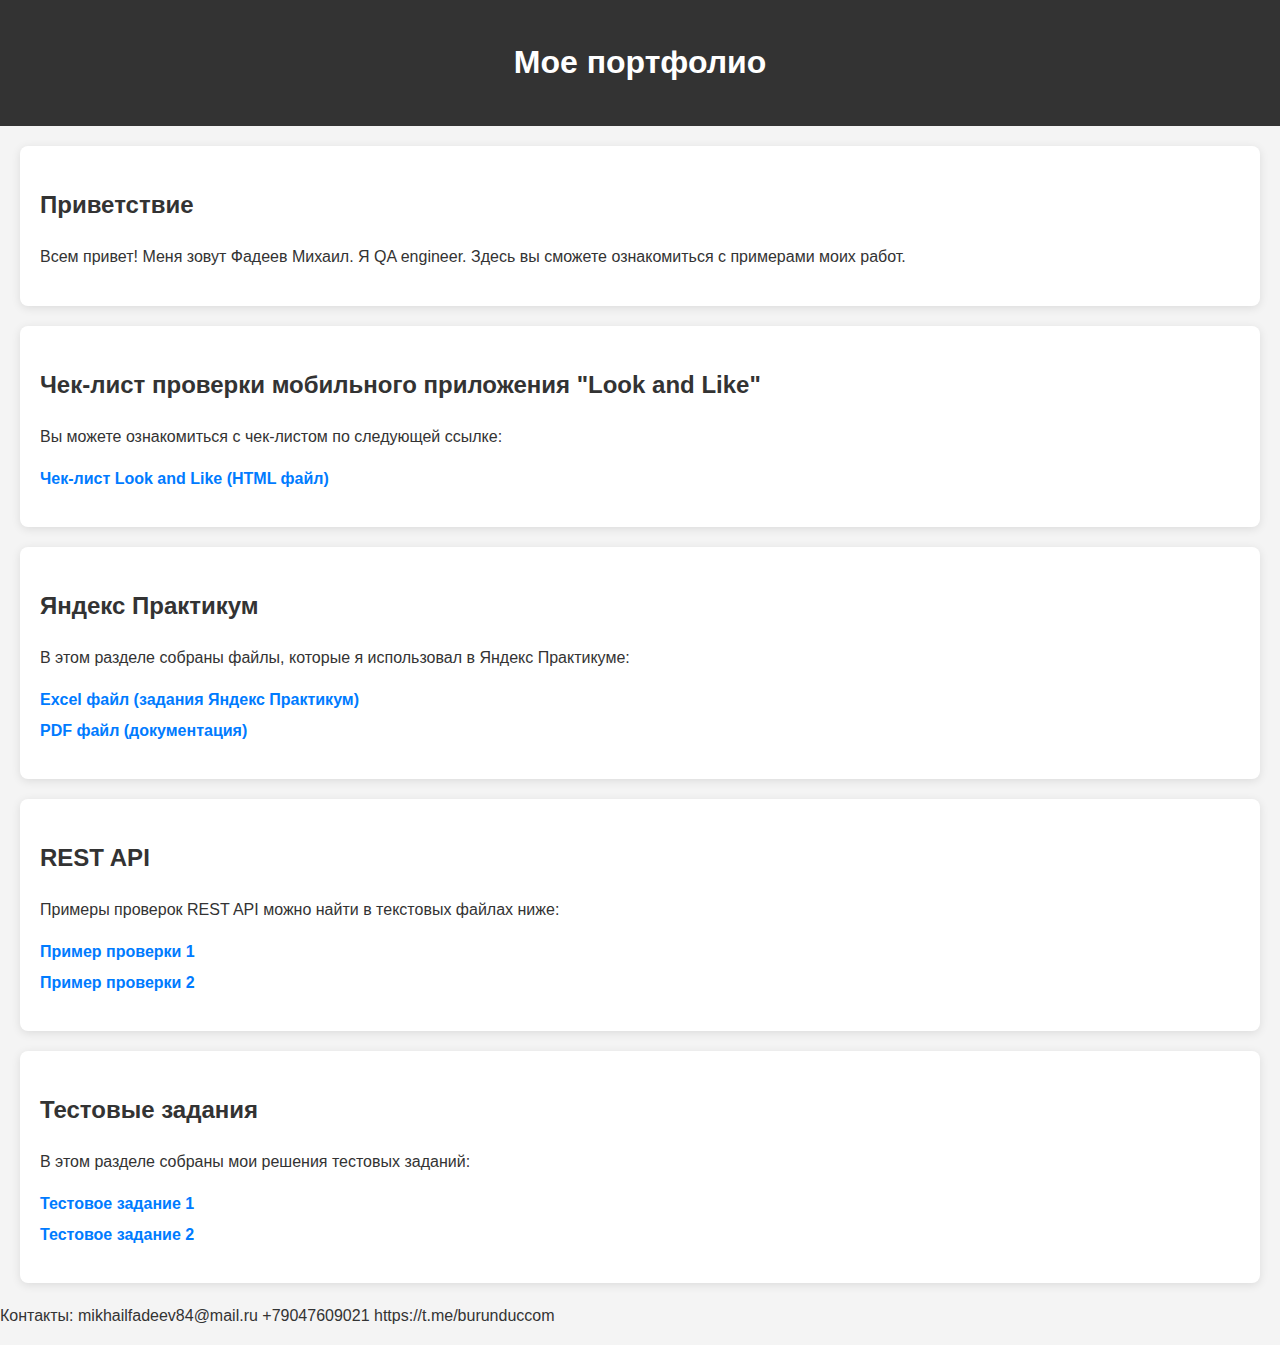
==== index.html @ b0eea6d4 "Обновлены ссылки и добавлены файлы" ====
<!DOCTYPE html>
<html lang="ru">
<head>
    <meta charset="UTF-8">
    <meta name="viewport" content="width=device-width, initial-scale=1.0">
    <title>Мое портфолио</title>
    <style>
        body {
            font-family: Arial, sans-serif;
            line-height: 1.6;
            margin: 0;
            padding: 0;
            background-color: #f4f4f4;
            color: #333;
        }

        header {
            background-color: #333;
            color: white;
            text-align: center;
            padding: 1rem;
        }

        section {
            padding: 20px;
            margin: 20px;
            background-color: white;
            border-radius: 8px;
            box-shadow: 0 2px 10px rgba(0, 0, 0, 0.1);
        }

        h2 {
            color: #333;
        }

        a {
            color: #007bff;
            text-decoration: none;
        }

        a:hover {
            text-decoration: underline;
        }

        .file-list {
            list-style-type: none;
            padding-left: 0;
        }

        .file-list li {
            margin: 5px 0;
        }

        .file-list li a {
            font-weight: bold;
        }
    </style>
</head>
<body>

    <header>
        <h1>Мое портфолио</h1>
    </header>

    <section>
        <h2>Приветствие</h2>
        <p>Всем привет! Меня зовут Фадеев Михаил. Я QA engineer. Здесь вы сможете ознакомиться с примерами моих работ.</p>
    </section>

    <section>
        <h2>Чек-лист проверки мобильного приложения "Look and Like"</h2>
        <p>Вы можете ознакомиться с чек-листом по следующей ссылке:</p>
        <ul class="file-list">
            <!-- Убедитесь, что файл "checklist_look_and_like.html" находится в корне репозитория -->
            <li><a href="checklist_look_and_like.html" target="_blank">Чек-лист Look and Like (HTML файл)</a></li>
        </ul>
    </section>

    <section>
        <h2>Яндекс Практикум</h2>
        <p>В этом разделе собраны файлы, которые я использовал в Яндекс Практикуме:</p>
        <ul class="file-list">
            <!-- Файлы Яндекс Практикума в папке "praktikum" -->
            <li><a href="praktikum/praktikum_file.xlsx" target="_blank">Excel файл (задания Яндекс Практикум)</a></li>
            <li><a href="praktikum/praktikum_file.pdf" target="_blank">PDF файл (документация)</a></li>
        </ul>
    </section>

    <section>
        <h2>REST API</h2>
        <p>Примеры проверок REST API можно найти в текстовых файлах ниже:</p>
        <ul class="file-list">
            <!-- Примеры REST API в папке "rest_api" -->
            <li><a href="rest_api/rest_api_example_1.txt" target="_blank">Пример проверки 1</a></li>
            <li><a href="rest_api/rest_api_example_2.txt" target="_blank">Пример проверки 2</a></li>
        </ul>
    </section>

    <section>
        <h2>Тестовые задания</h2>
        <p>В этом разделе собраны мои решения тестовых заданий:</p>
        <ul class="file-list">
            <!-- Тестовые задания в папке "test_tasks" -->
            <li><a href="test_tasks/test_task_1.txt" target="_blank">Тестовое задание 1</a></li>
            <li><a href="test_tasks/test_task_2.txt" target="_blank">Тестовое задание 2</a></li>
        </ul>
    </section>
    
    <footer>
        <p>Контакты: 
        mikhailfadeev84@mail.ru
        +79047609021
        https://t.me/burunduccom
        </p>
    </footer>
</body>
</html>
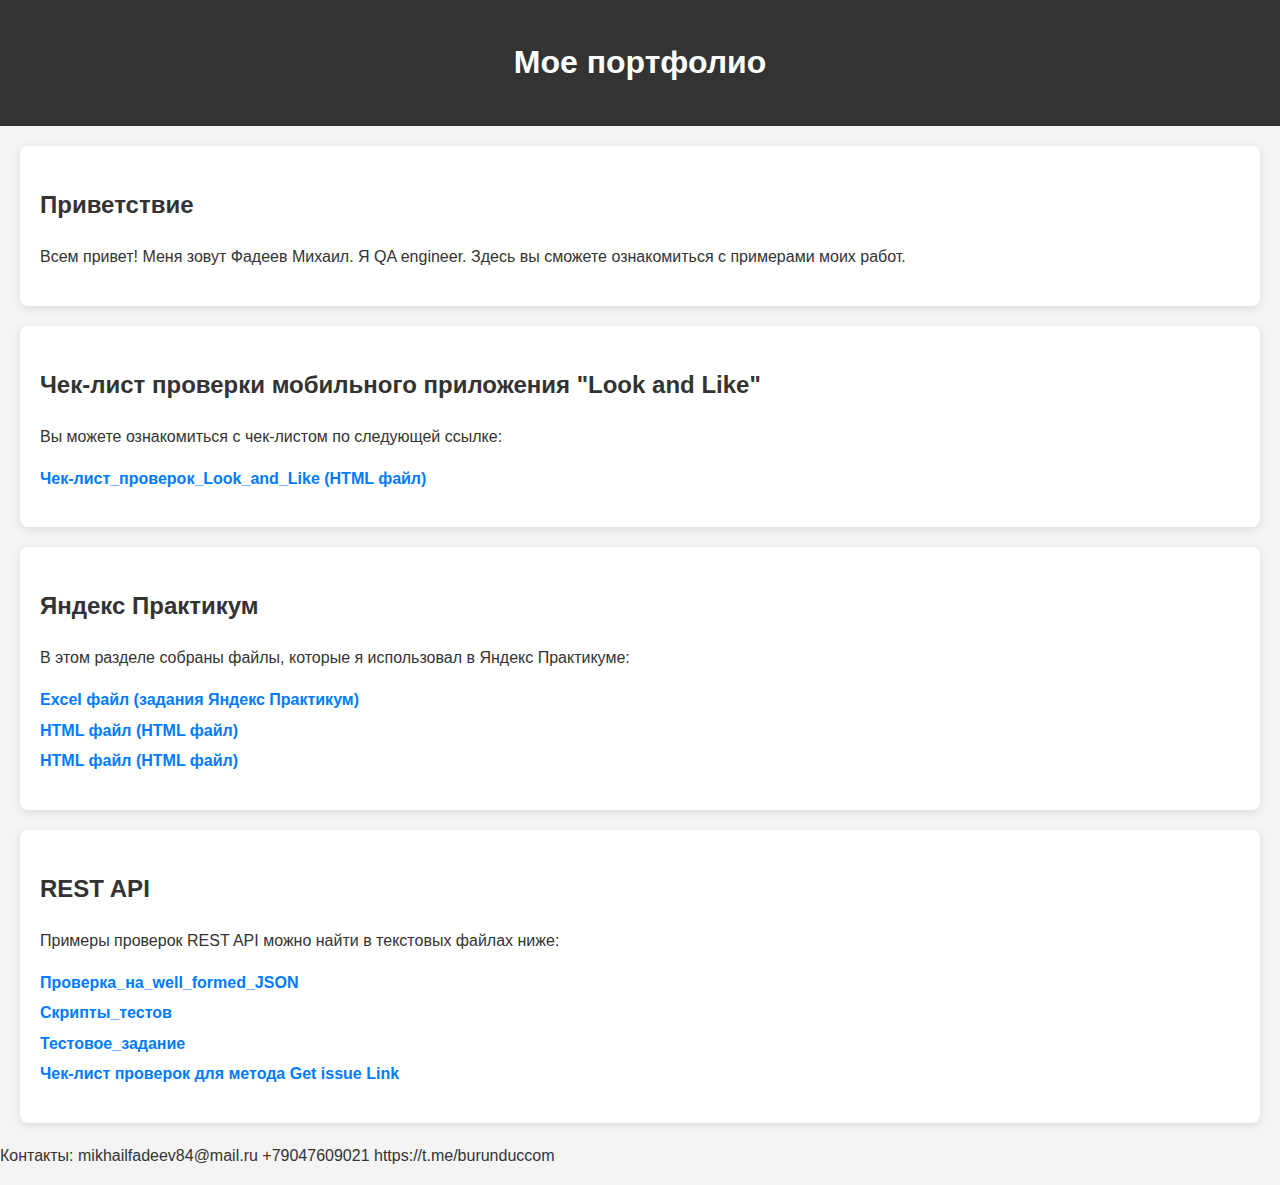
==== commit 0eb38f51: "Обновлены ссылки и добавлены файлы" ====
--- a/index.html
+++ b/index.html
@@ -71,8 +71,7 @@
         <h2>Чек-лист проверки мобильного приложения "Look and Like"</h2>
         <p>Вы можете ознакомиться с чек-листом по следующей ссылке:</p>
         <ul class="file-list">
-            <!-- Убедитесь, что файл "checklist_look_and_like.html" находится в корне репозитория -->
-            <li><a href="checklist_look_and_like.html" target="_blank">Чек-лист Look and Like (HTML файл)</a></li>
+            <li><a href="Чек-лист_проверок_Look_and_Like.html" target="_blank">Чек-лист_проверок_Look_and_Like (HTML файл)</a></li>
         </ul>
     </section>
 
@@ -81,8 +80,9 @@
         <p>В этом разделе собраны файлы, которые я использовал в Яндекс Практикуме:</p>
         <ul class="file-list">
             <!-- Файлы Яндекс Практикума в папке "praktikum" -->
-            <li><a href="praktikum/praktikum_file.xlsx" target="_blank">Excel файл (задания Яндекс Практикум)</a></li>
-            <li><a href="praktikum/praktikum_file.pdf" target="_blank">PDF файл (документация)</a></li>
+            <li><a href="praktikum/Фадеев_Михаил_диплом.xlsx" target="_blank">Excel файл (задания Яндекс Практикум)</a></li>
+            <li><a href="praktikum/Mindmap_Яндекс_Маршруты.html" target="_blank">HTML файл (HTML файл)</a></li>
+			<li><a href="praktikum/Блок_схема.html" target="_blank">HTML файл (HTML файл)</a></li>
         </ul>
     </section>
 
@@ -90,22 +90,13 @@
         <h2>REST API</h2>
         <p>Примеры проверок REST API можно найти в текстовых файлах ниже:</p>
         <ul class="file-list">
-            <!-- Примеры REST API в папке "rest_api" -->
-            <li><a href="rest_api/rest_api_example_1.txt" target="_blank">Пример проверки 1</a></li>
-            <li><a href="rest_api/rest_api_example_2.txt" target="_blank">Пример проверки 2</a></li>
+            <li><a href="rest_api/Проверка_на_well_formed_JSON.txt" target="_blank">Проверка_на_well_formed_JSON</a></li>
+            <li><a href="rest_api/Скрипты_тестов.txt" target="_blank">Скрипты_тестов</a></li>
+			<li><a href="rest_api/Тестовое_задание.txt" target="_blank">Тестовое_задание</a></li>
+			<li><a href="rest_api/Чек_лист_проверок_для_метода_Get_issue_Link.txt" target="_blank">Чек-лист проверок для метода Get issue Link</a></li>
         </ul>
     </section>
-
-    <section>
-        <h2>Тестовые задания</h2>
-        <p>В этом разделе собраны мои решения тестовых заданий:</p>
-        <ul class="file-list">
-            <!-- Тестовые задания в папке "test_tasks" -->
-            <li><a href="test_tasks/test_task_1.txt" target="_blank">Тестовое задание 1</a></li>
-            <li><a href="test_tasks/test_task_2.txt" target="_blank">Тестовое задание 2</a></li>
-        </ul>
-    </section>
-    
+ 
     <footer>
         <p>Контакты: 
         mikhailfadeev84@mail.ru
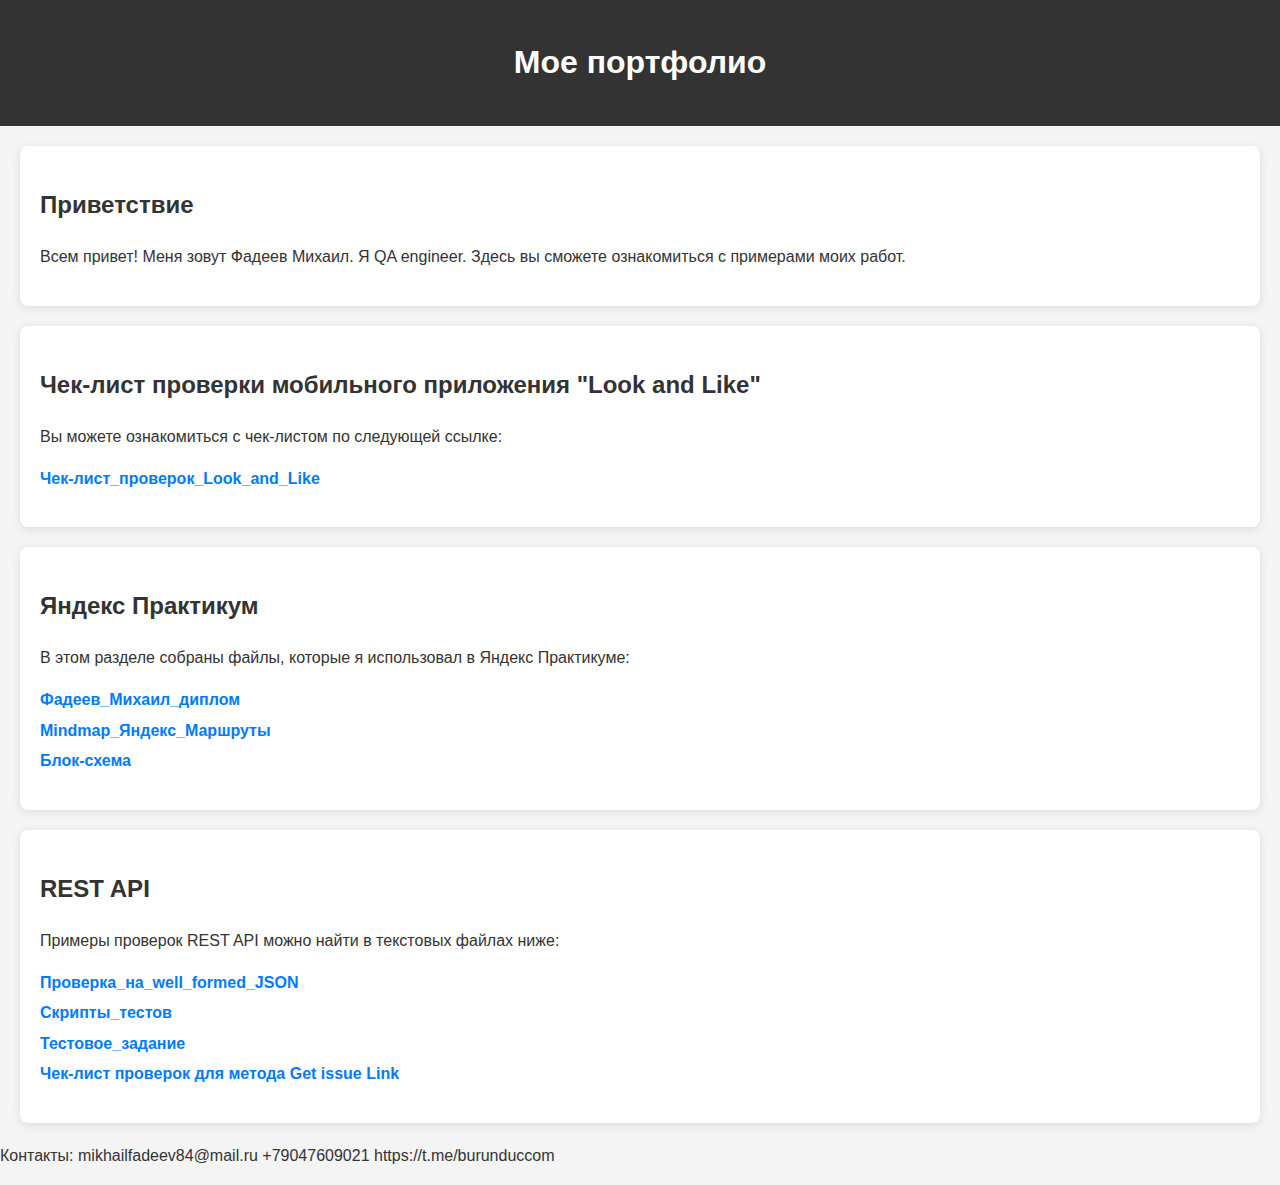
==== commit 4a34a11a: "Обновлены ссылки и добавлены файлы" ====
--- a/index.html
+++ b/index.html
@@ -71,7 +71,7 @@
         <h2>Чек-лист проверки мобильного приложения "Look and Like"</h2>
         <p>Вы можете ознакомиться с чек-листом по следующей ссылке:</p>
         <ul class="file-list">
-            <li><a href="Чек-лист_проверок_Look_and_Like.html" target="_blank">Чек-лист_проверок_Look_and_Like (HTML файл)</a></li>
+            <li><a href="Чек лист проверок Look and Like.html" target="_blank">Чек-лист_проверок_Look_and_Like</a></li>
         </ul>
     </section>
 
@@ -80,9 +80,9 @@
         <p>В этом разделе собраны файлы, которые я использовал в Яндекс Практикуме:</p>
         <ul class="file-list">
             <!-- Файлы Яндекс Практикума в папке "praktikum" -->
-            <li><a href="praktikum/Фадеев_Михаил_диплом.xlsx" target="_blank">Excel файл (задания Яндекс Практикум)</a></li>
-            <li><a href="praktikum/Mindmap_Яндекс_Маршруты.html" target="_blank">HTML файл (HTML файл)</a></li>
-			<li><a href="praktikum/Блок_схема.html" target="_blank">HTML файл (HTML файл)</a></li>
+            <li><a href="praktikum/Фадеев Михаил диплом.xlsx" target="_blank">Фадеев_Михаил_диплом</a></li>
+            <li><a href="praktikum/Mindmap Яндекс Маршруты.html" target="_blank">Mindmap_Яндекс_Маршруты</a></li>
+			<li><a href="praktikum/Блок схема.html" target="_blank">Блок-схема</a></li>
         </ul>
     </section>
 
@@ -90,10 +90,10 @@
         <h2>REST API</h2>
         <p>Примеры проверок REST API можно найти в текстовых файлах ниже:</p>
         <ul class="file-list">
-            <li><a href="rest_api/Проверка_на_well_formed_JSON.txt" target="_blank">Проверка_на_well_formed_JSON</a></li>
-            <li><a href="rest_api/Скрипты_тестов.txt" target="_blank">Скрипты_тестов</a></li>
-			<li><a href="rest_api/Тестовое_задание.txt" target="_blank">Тестовое_задание</a></li>
-			<li><a href="rest_api/Чек_лист_проверок_для_метода_Get_issue_Link.txt" target="_blank">Чек-лист проверок для метода Get issue Link</a></li>
+            <li><a href="rest_api/Проверка на well formed JSON.txt" target="_blank">Проверка_на_well_formed_JSON</a></li>
+            <li><a href="rest_api/Скрипты тестов.txt" target="_blank">Скрипты_тестов</a></li>
+			<li><a href="rest_api/Тестовое задание.txt" target="_blank">Тестовое_задание</a></li>
+			<li><a href="rest_api/Чек лист проверок для метода Get issue Link.txt" target="_blank">Чек-лист проверок для метода Get issue Link</a></li>
         </ul>
     </section>
  
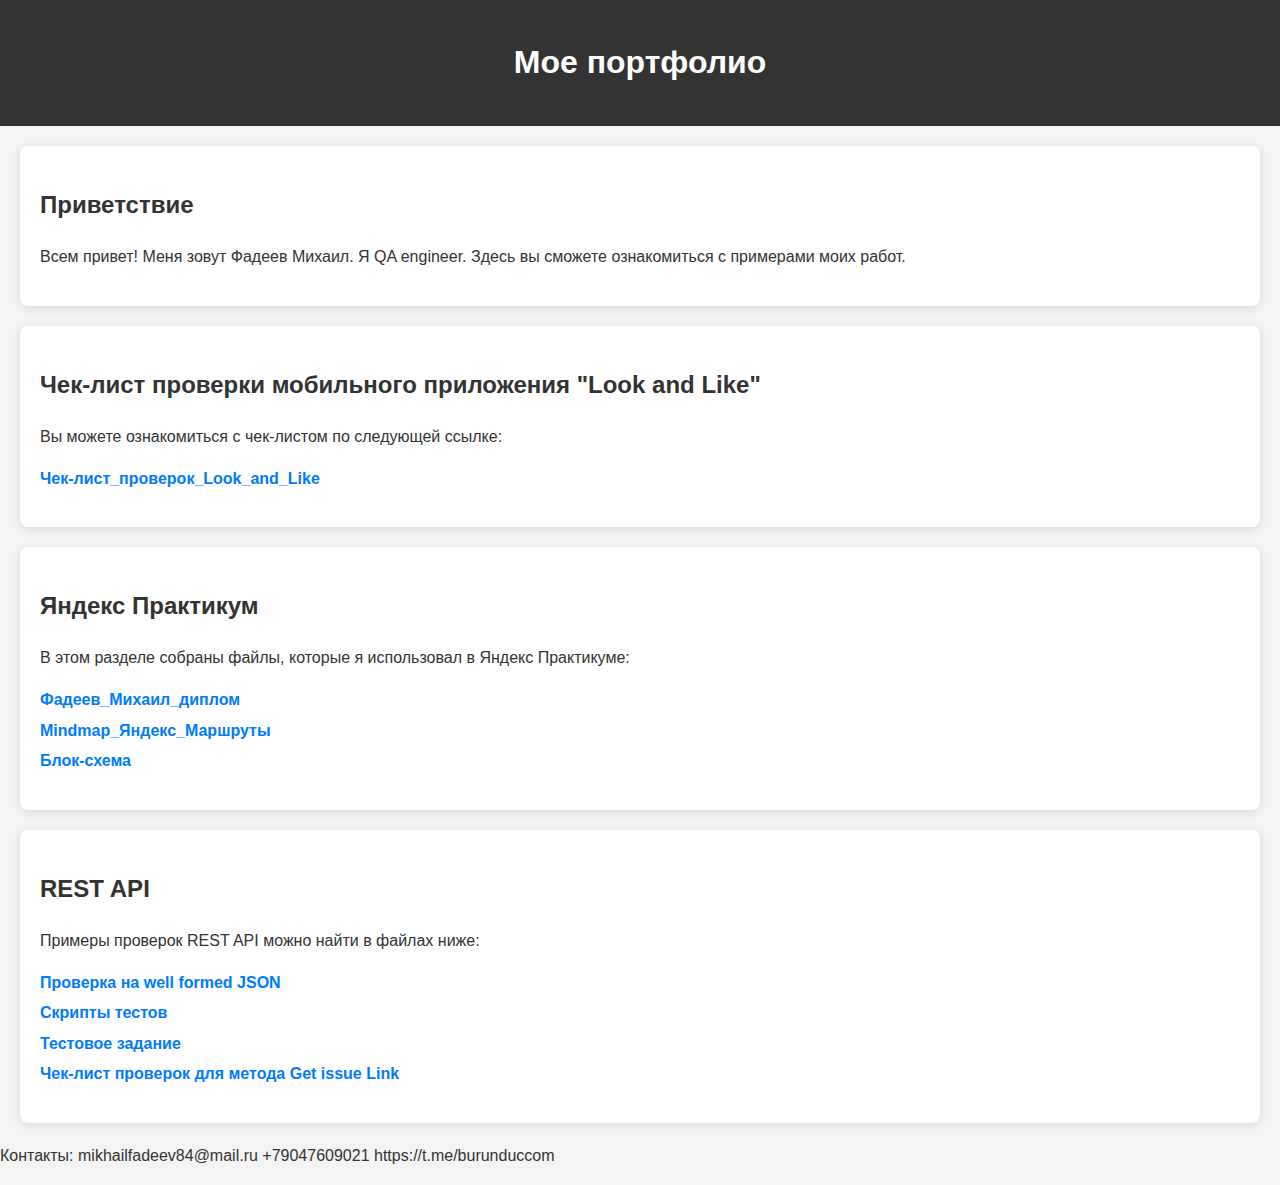
==== commit 8e308645: "Описание изменений" ====
--- a/index.html
+++ b/index.html
@@ -79,7 +79,6 @@
         <h2>Яндекс Практикум</h2>
         <p>В этом разделе собраны файлы, которые я использовал в Яндекс Практикуме:</p>
         <ul class="file-list">
-            <!-- Файлы Яндекс Практикума в папке "praktikum" -->
             <li><a href="praktikum/Фадеев Михаил диплом.xlsx" target="_blank">Фадеев_Михаил_диплом</a></li>
             <li><a href="praktikum/Mindmap Яндекс Маршруты.html" target="_blank">Mindmap_Яндекс_Маршруты</a></li>
 			<li><a href="praktikum/Блок схема.html" target="_blank">Блок-схема</a></li>
@@ -88,12 +87,12 @@
 
     <section>
         <h2>REST API</h2>
-        <p>Примеры проверок REST API можно найти в текстовых файлах ниже:</p>
+        <p>Примеры проверок REST API можно найти в файлах ниже:</p>
         <ul class="file-list">
-            <li><a href="rest_api/Проверка на well formed JSON.txt" target="_blank">Проверка_на_well_formed_JSON</a></li>
-            <li><a href="rest_api/Скрипты тестов.txt" target="_blank">Скрипты_тестов</a></li>
-			<li><a href="rest_api/Тестовое задание.txt" target="_blank">Тестовое_задание</a></li>
-			<li><a href="rest_api/Чек лист проверок для метода Get issue Link.txt" target="_blank">Чек-лист проверок для метода Get issue Link</a></li>
+            <li><a href="rest_api/Проверка на well-formed JSON.pdf" target="_blank">Проверка на well formed JSON</a></li>
+            <li><a href="rest_api/Скрипты тестов.pdf" target="_blank">Скрипты тестов</a></li>
+			<li><a href="rest_api/Тестовое задание.pdf" target="_blank">Тестовое задание</a></li>
+			<li><a href="rest_api/Чек-лист проверок для метода Get issue Link.pdf" target="_blank">Чек-лист проверок для метода Get issue Link</a></li>
         </ul>
     </section>
  
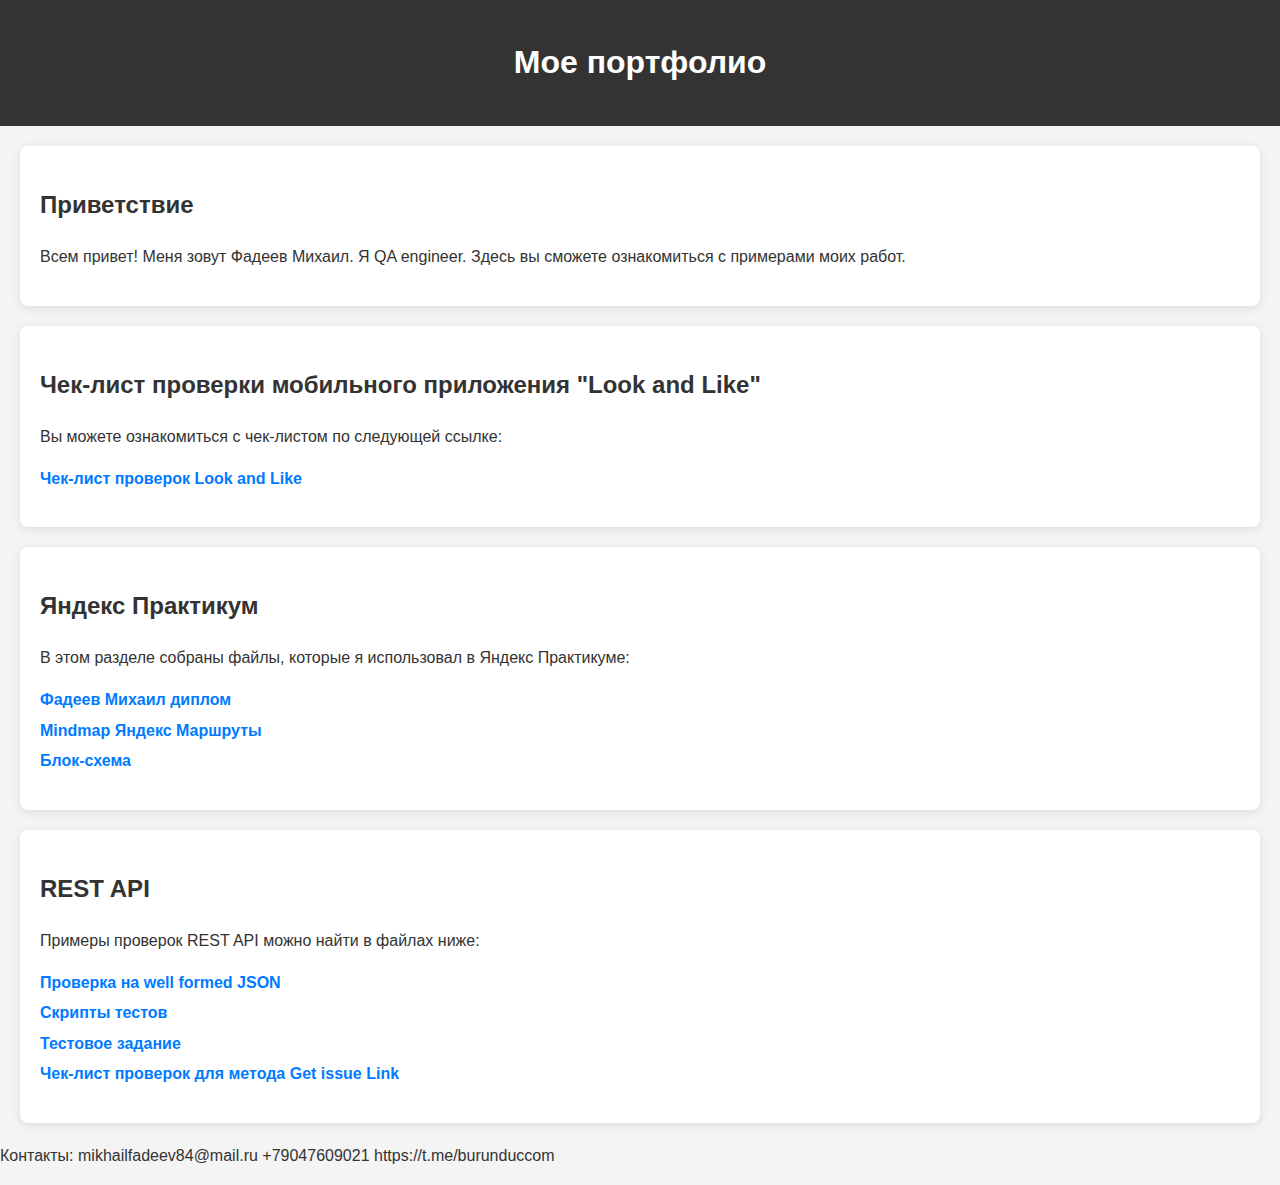
==== commit 1777fdfb: "Описание изменений" ====
--- a/index.html
+++ b/index.html
@@ -71,7 +71,7 @@
         <h2>Чек-лист проверки мобильного приложения "Look and Like"</h2>
         <p>Вы можете ознакомиться с чек-листом по следующей ссылке:</p>
         <ul class="file-list">
-            <li><a href="Чек лист проверок Look and Like.html" target="_blank">Чек-лист_проверок_Look_and_Like</a></li>
+            <li><a href="Чек лист проверок Look and Like.html" target="_blank">Чек-лист проверок Look and Like</a></li>
         </ul>
     </section>
 
@@ -79,8 +79,8 @@
         <h2>Яндекс Практикум</h2>
         <p>В этом разделе собраны файлы, которые я использовал в Яндекс Практикуме:</p>
         <ul class="file-list">
-            <li><a href="praktikum/Фадеев Михаил диплом.xlsx" target="_blank">Фадеев_Михаил_диплом</a></li>
-            <li><a href="praktikum/Mindmap Яндекс Маршруты.html" target="_blank">Mindmap_Яндекс_Маршруты</a></li>
+            <li><a href="praktikum/Фадеев Михаил диплом.xlsx" target="_blank">Фадеев Михаил диплом</a></li>
+            <li><a href="praktikum/Mindmap Яндекс Маршруты.html" target="_blank">Mindmap Яндекс Маршруты</a></li>
 			<li><a href="praktikum/Блок схема.html" target="_blank">Блок-схема</a></li>
         </ul>
     </section>
@@ -90,7 +90,7 @@
         <p>Примеры проверок REST API можно найти в файлах ниже:</p>
         <ul class="file-list">
             <li><a href="rest_api/Проверка на well-formed JSON.pdf" target="_blank">Проверка на well formed JSON</a></li>
-            <li><a href="rest_api/Скрипты тестов.pdf" target="_blank">Скрипты тестов</a></li>
+            <li><a href="rest_api/Скрипты тестов.txt" target="_blank">Скрипты тестов</a></li>
 			<li><a href="rest_api/Тестовое задание.pdf" target="_blank">Тестовое задание</a></li>
 			<li><a href="rest_api/Чек-лист проверок для метода Get issue Link.pdf" target="_blank">Чек-лист проверок для метода Get issue Link</a></li>
         </ul>
